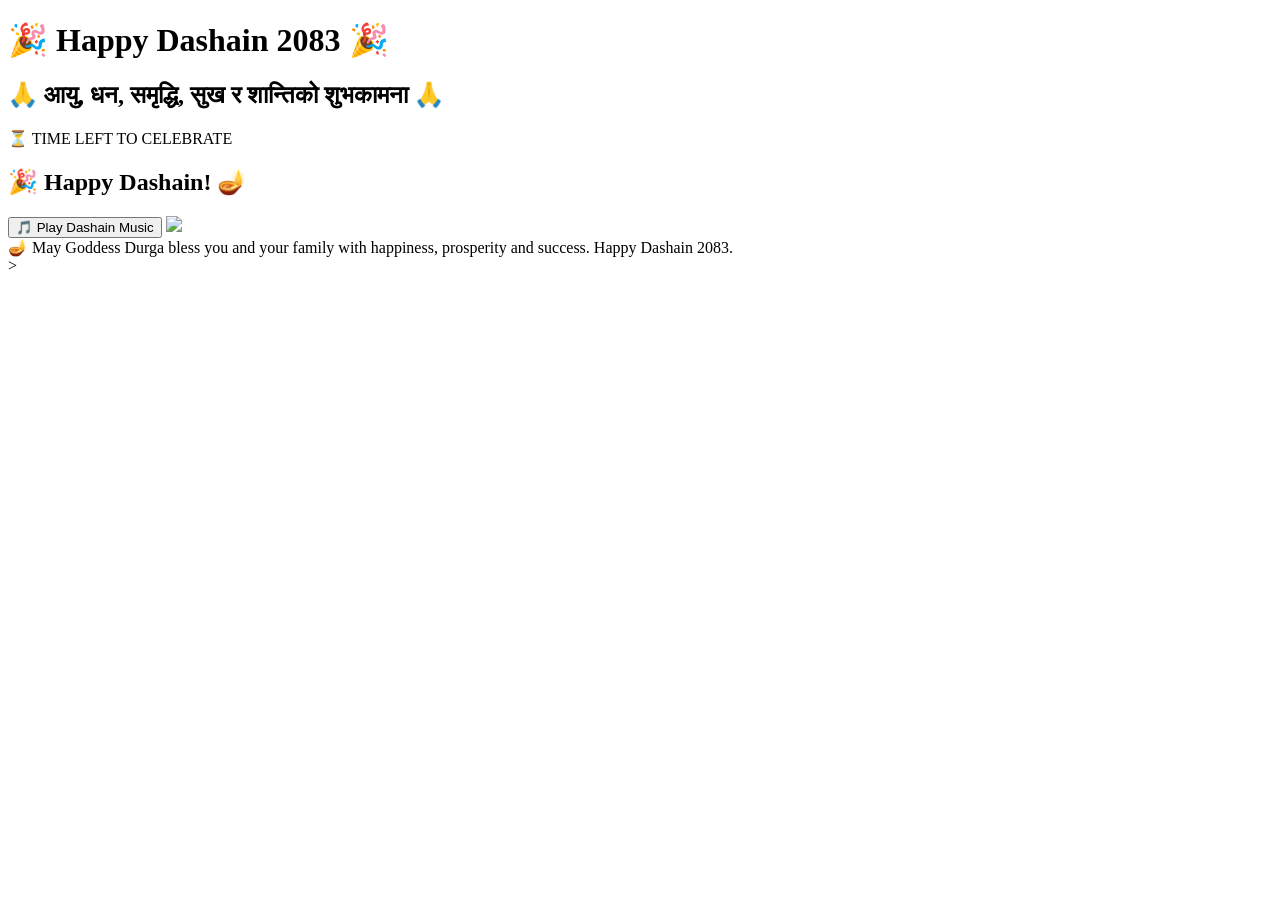
==== index.html @ 878b5bfd "Change stylesheet link from dashaincss.css to style.css" ====
<!DOCTYPE html>
<html lang="en">
<head>

<meta charset="UTF-8">
<meta name="viewport" content="width=device-width, initial-scale=1.0">

<title>Happy Dashain 2083</title>

<link rel="stylesheet" href="style.css">

</head>

<body>

<h1>🎉 Happy Dashain 2083 🎉</h1>

<h2>

🙏 आयु, धन, समृद्धि, सुख र शान्तिको शुभकामना 🙏

</h2>

<p class="subtitle">⏳ TIME LEFT TO CELEBRATE</p>

<div class="container">

<div class="countdown">

<div>
<span id="years">0</span>
<p>Years</p>
</div>

<div>
<span id="months">0</span>
<p>Months</p>
</div>

<div>
<span id="days">0</span>
<p>Days</p>
</div>

<div>
<span id="hours">0</span>
<p>Hours</p>
</div>

<div>
<span id="minutes">0</span>
<p>Minutes</p>
</div>

<div>
<span id="seconds">0</span>
<p>Seconds</p>
</div>

</div>

</div>

<div id="currentTime"></div>

<button id="musicBtn">
🎵 Play Dashain Music
</button>

<img src="images/ping.png" class="ping">

<div class="kite"></div>

<div class="kite kite2"></div>

<audio id="bgMusic" loop>
<source src="audio/dashain-song.mp3" type="audio/mpeg">
</audio>

<footer>

🪔 May Goddess Durga bless you and your family with happiness, prosperity and success. Happy Dashain 2083.

</footer>
<script>
  const targetDate = new Date("2026-10-21T00:00:00");

function updateCountdown(){

const now = new Date();

let diff = targetDate - now;

if(diff<=0){

document.querySelector(".container").innerHTML="<h2>🎉 Happy Dashain! 🪔</h2>";

clearInterval(timer);

return;

}

let seconds=Math.floor(diff/1000);

let minutes=Math.floor(seconds/60);

let hours=Math.floor(minutes/60);

let days=Math.floor(hours/24);

let years=Math.floor(days/365);

days%=365;

let months=Math.floor(days/30);

days%=30;

hours%=24;

minutes%=60;

seconds%=60;

document.getElementById("years").innerText=years;
document.getElementById("months").innerText=months;
document.getElementById("days").innerText=days;
document.getElementById("hours").innerText=hours;
document.getElementById("minutes").innerText=minutes;
document.getElementById("seconds").innerText=seconds;

}

updateCountdown();

const timer=setInterval(updateCountdown,1000);

function showTime(){

document.getElementById("currentTime").innerHTML=
"Current Time : "+new Date().toLocaleString();

}

showTime();

setInterval(showTime,1000);

const music=document.getElementById("bgMusic");

const btn=document.getElementById("musicBtn");

btn.addEventListener("click",()=>{

music.play();

btn.innerHTML="🎶 Music Playing";

confetti({

particleCount:250,

spread:180,

origin:{y:.6}

});

});
    
  </script>>
<script src="https://cdn.jsdelivr.net/npm/canvas-confetti@1.9.2/dist/confetti.browser.min.js"></script>

<script src="script.js"></script>

</body>
</html>
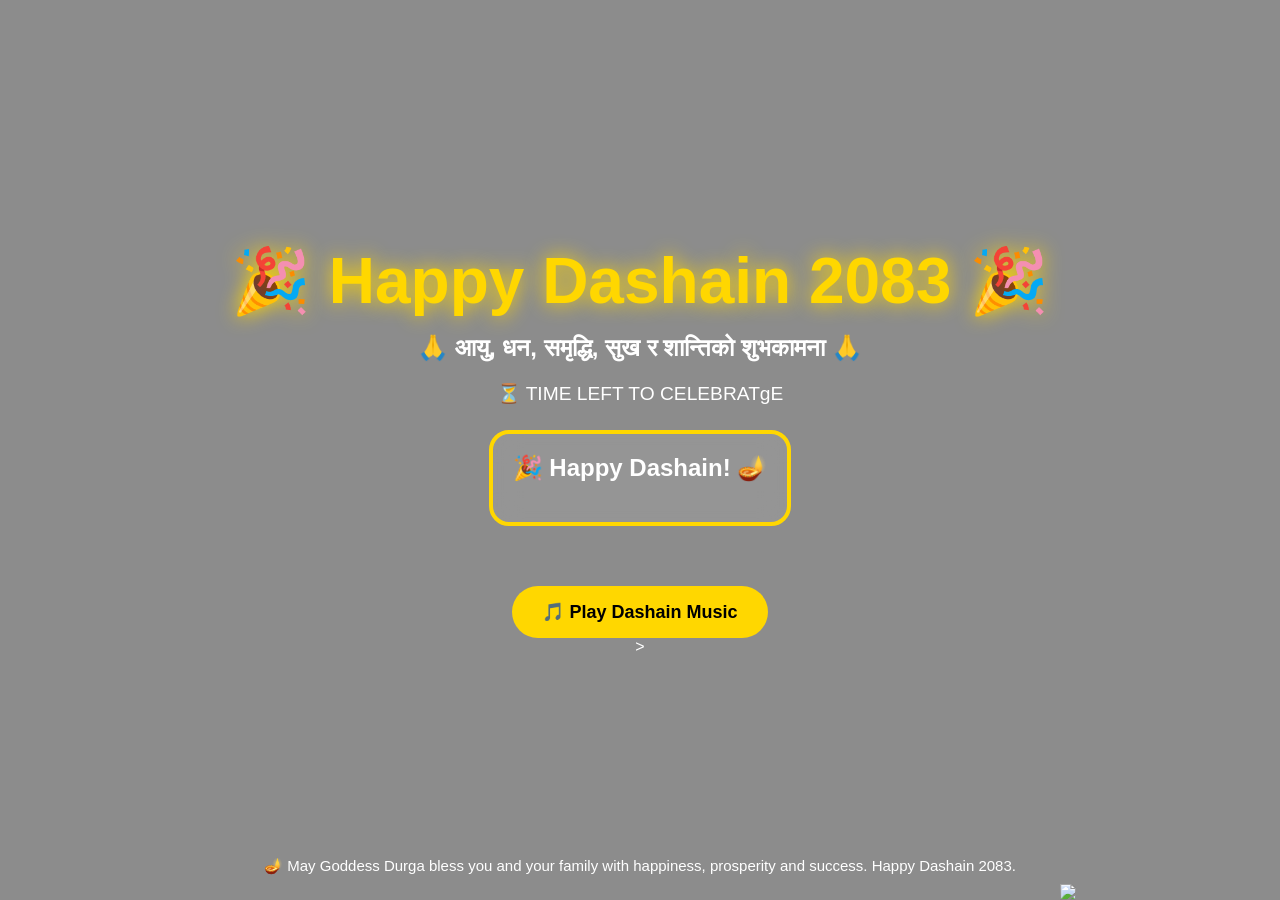
==== commit 554d1fca: "bg change" ====
--- a/index.html
+++ b/index.html
@@ -21,7 +21,7 @@
 
 </h2>
 
-<p class="subtitle">⏳ TIME LEFT TO CELEBRATE</p>
+<p class="subtitle">⏳ TIME LEFT TO CELEBRATgE</p>
 
 <div class="container">
 
@@ -67,7 +67,7 @@
 🎵 Play Dashain Music
 </button>
 
-<img src="images/ping.png" class="ping">
+<img src="https://upload.wikimedia.org/wikipedia/commons/2/26/Linge_Ping.JPG" class="ping">
 
 <div class="kite"></div>
 
--- a/style.css
+++ b/style.css
@@ -0,0 +1,321 @@
+*{
+margin:0;
+padding:0;
+box-sizing:border-box;
+font-family:Poppins,sans-serif;
+}
+
+body{
+
+background:url(images/dashain-bg.jpg);
+background-size:cover;
+background-position:center;
+background-attachment:fixed;
+
+text-align:center;
+
+min-height:100vh;
+
+display:flex;
+
+flex-direction:column;
+
+justify-content:center;
+
+align-items:center;
+
+color:white;
+
+overflow-x:hidden;
+
+position:relative;
+
+}
+
+body::before{
+
+content:"";
+
+position:absolute;
+
+inset:0;
+
+background:rgba(0,0,0,.45);
+
+z-index:-1;
+
+}
+
+h1{
+
+font-size:4rem;
+
+color:#FFD700;
+
+text-shadow:0 0 20px gold;
+
+animation:glow 2s infinite alternate;
+
+margin-bottom:15px;
+
+}
+
+@keyframes glow{
+
+from{
+
+text-shadow:0 0 10px gold;
+
+}
+
+to{
+
+text-shadow:0 0 40px gold;
+
+}
+
+}
+
+h2{
+
+font-size:1.5rem;
+
+margin-bottom:20px;
+
+}
+
+.subtitle{
+
+font-size:1.2rem;
+
+margin-bottom:25px;
+
+}
+
+.container{
+
+padding:20px;
+
+border:4px solid gold;
+
+border-radius:20px;
+
+background:rgba(255,255,255,.08);
+
+backdrop-filter:blur(15px);
+
+}
+
+.countdown{
+
+display:flex;
+
+gap:20px;
+
+flex-wrap:wrap;
+
+justify-content:center;
+
+}
+
+.countdown div{
+
+width:120px;
+
+padding:20px;
+
+background:rgba(255,255,255,.15);
+
+border:2px solid gold;
+
+border-radius:15px;
+
+transition:.4s;
+
+box-shadow:0 0 20px rgba(255,215,0,.4);
+
+}
+
+.countdown div:hover{
+
+transform:translateY(-8px);
+
+box-shadow:0 0 40px gold;
+
+}
+
+.countdown span{
+
+font-size:2.5rem;
+
+font-weight:bold;
+
+display:block;
+
+color:#FFD700;
+
+}
+
+.countdown p{
+
+margin-top:10px;
+
+font-size:1rem;
+
+}
+
+#currentTime{
+
+margin:20px;
+
+font-size:18px;
+
+}
+
+button{
+
+margin-top:20px;
+
+padding:15px 30px;
+
+border:none;
+
+border-radius:40px;
+
+font-size:18px;
+
+cursor:pointer;
+
+background:gold;
+
+font-weight:bold;
+
+transition:.3s;
+
+}
+
+button:hover{
+
+transform:scale(1.05);
+
+}
+
+footer{
+
+position:absolute;
+
+bottom:15px;
+
+font-size:15px;
+
+width:100%;
+
+text-align:center;
+
+padding:10px;
+
+}
+
+.ping{
+
+position:fixed;
+
+right:20px;
+
+bottom:0;
+
+width:200px;
+
+animation:swing 3s infinite;
+
+}
+
+@keyframes swing{
+
+0%{transform:rotate(7deg);}
+
+50%{transform:rotate(-7deg);}
+
+100%{transform:rotate(7deg);}
+
+}
+
+.kite{
+
+position:absolute;
+
+width:120px;
+
+height:120px;
+
+background:url(images/kite.png);
+
+background-size:contain;
+
+background-repeat:no-repeat;
+
+animation:fly 18s linear infinite;
+
+}
+
+.kite2{
+
+animation-delay:9s;
+
+}
+
+@keyframes fly{
+
+0%{
+
+left:-150px;
+
+top:120px;
+
+}
+
+100%{
+
+left:110%;
+
+top:250px;
+
+}
+
+}
+
+@media(max-width:768px){
+
+h1{
+
+font-size:2.3rem;
+
+}
+
+.countdown{
+
+gap:10px;
+
+}
+
+.countdown div{
+
+width:95px;
+
+padding:15px;
+
+}
+
+.countdown span{
+
+font-size:2rem;
+
+}
+
+.ping{
+
+width:130px;
+
+}
+
+}
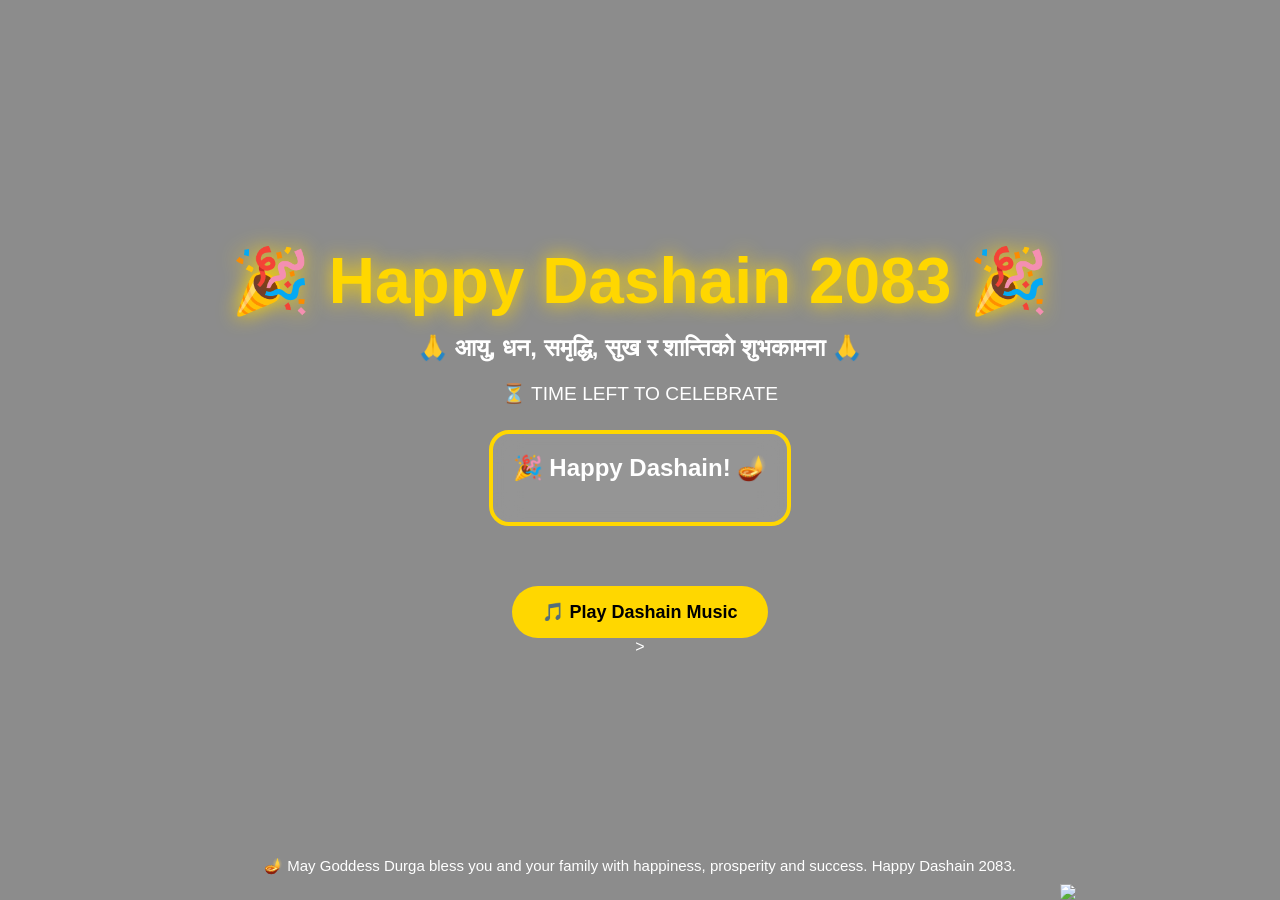
==== commit 6c379807: "kite2" ====
--- a/index.html
+++ b/index.html
@@ -21,7 +21,7 @@
 
 </h2>
 
-<p class="subtitle">⏳ TIME LEFT TO CELEBRATgE</p>
+<p class="subtitle">⏳ TIME LEFT TO CELEBRATE</p>
 
 <div class="container">
 
@@ -67,7 +67,7 @@
 🎵 Play Dashain Music
 </button>
 
-<img src="https://upload.wikimedia.org/wikipedia/commons/2/26/Linge_Ping.JPG" class="ping">
+<img src="https://cdn.pixabay.com/photo/2022/08/25/11/05/kite-7409966_1280.png" class="ping">
 
 <div class="kite"></div>
 
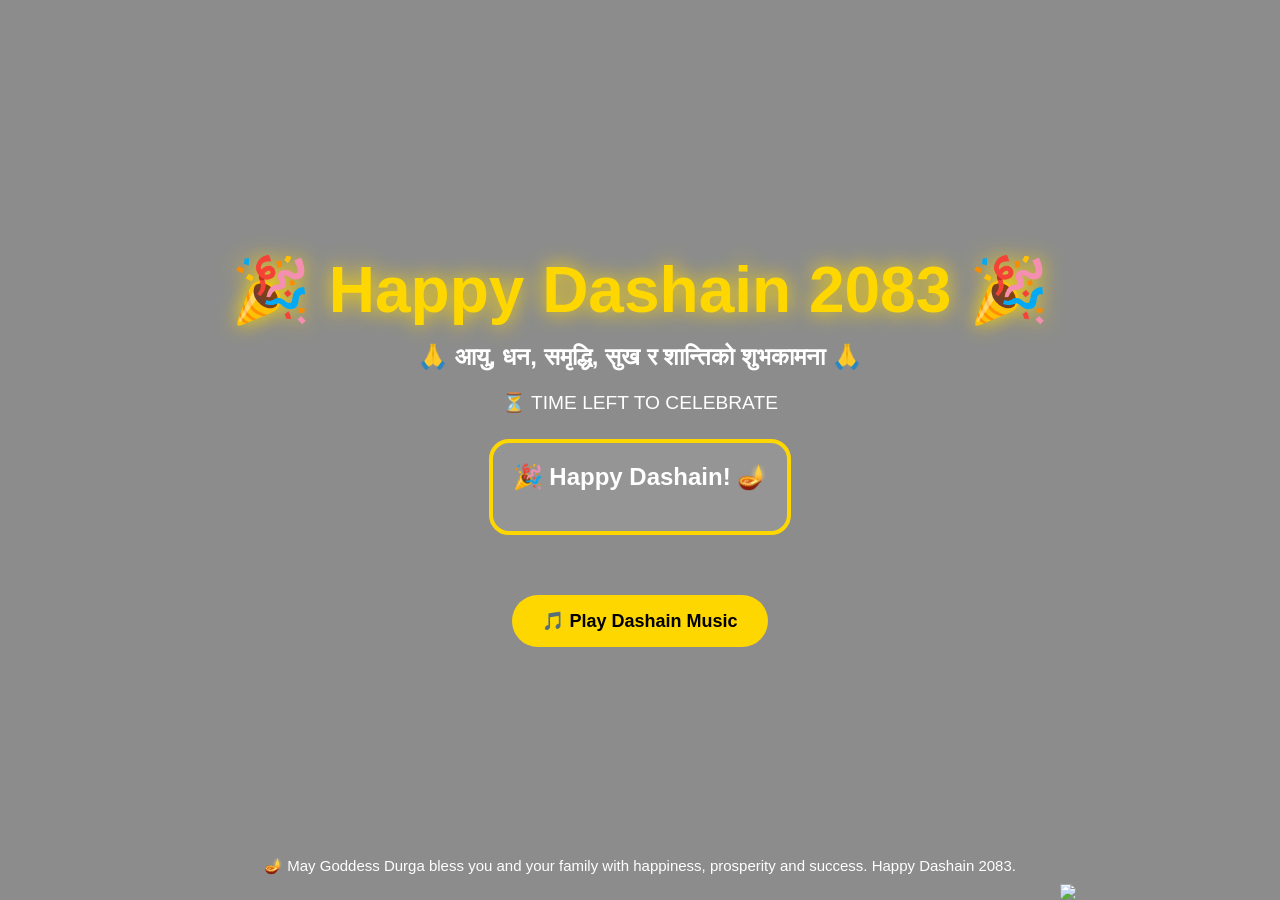
==== commit a1170ba0: "petasl added" ====
--- a/index.html
+++ b/index.html
@@ -12,7 +12,7 @@
 </head>
 
 <body>
-
+<div id="petals"></div>
 <h1>🎉 Happy Dashain 2083 🎉</h1>
 
 <h2>
@@ -72,6 +72,8 @@
 <div class="kite"></div>
 
 <div class="kite kite2"></div>
+
+<div class="kite kite3"></div>
 
 <audio id="bgMusic" loop>
 <source src="audio/dashain-song.mp3" type="audio/mpeg">
@@ -165,11 +167,44 @@
 
 origin:{y:.6}
 
+
+
 });
 
 });
-    
-  </script>>
+    const petals = document.getElementById("petals");
+
+const flowers = ["🌸","🌺","🌼","💮"];
+
+for(let i = 0; i < 40; i++){
+
+    const petal = document.createElement("span");
+
+    petal.className = "petal";
+
+    petal.innerHTML = flowers[Math.floor(Math.random()*flowers.length)];
+
+    // Random horizontal position
+    petal.style.left = Math.random()*100 + "vw";
+
+    // Random size
+    petal.style.fontSize = (15 + Math.random()*25) + "px";
+
+    // Random animation duration
+    petal.style.animationDuration = (6 + Math.random()*8) + "s";
+
+    // Random delay
+    petal.style.animationDelay = (-Math.random()*15) + "s";
+
+    // Random opacity
+    petal.style.opacity = 0.5 + Math.random()*0.5;
+
+    // Random wind drift
+    petal.style.setProperty("--drift",(Math.random()*200-100)+"px");
+
+    petals.appendChild(petal);
+}
+  </script>
 <script src="https://cdn.jsdelivr.net/npm/canvas-confetti@1.9.2/dist/confetti.browser.min.js"></script>
 
 <script src="script.js"></script>
--- a/style.css
+++ b/style.css
@@ -7,7 +7,7 @@
 
 body{
 
-background:url(images/dashain-bg.jpg);
+background:url(https://cdn.dribbble.com/userupload/21331406/file/original-ae0fc20196e976de5ac7d4a27a7d6fe8.png?resize=752x&vertical=center);
 background-size:cover;
 background-position:center;
 background-attachment:fixed;
@@ -240,48 +240,110 @@
 
 }
 
+
+
+#petals{
+    position:fixed;
+    inset:0;
+    pointer-events:none;
+    overflow:hidden;
+    z-index:999;
+}
+
+.petal{
+    position:absolute;
+    top:-50px;
+    font-size:20px;
+    user-select:none;
+    animation-name:fall;
+    animation-timing-function:linear;
+    animation-iteration-count:infinite;
+}
+
+@keyframes fall{
+    0%{
+        transform:
+            translate(0,-60px)
+            rotate(0deg);
+    }
+
+    25%{
+        transform:
+            translate(calc(var(--drift)*0.3),25vh)
+            rotate(180deg);
+    }
+
+    50%{
+        transform:
+            translate(calc(var(--drift)*0.6),55vh)
+            rotate(360deg);
+    }
+
+    75%{
+        transform:
+            translate(calc(var(--drift)*0.9),80vh)
+            rotate(540deg);
+    }
+
+    100%{
+        transform:
+            translate(var(--drift),110vh)
+            rotate(720deg);
+    }
+}
+}
 .kite{
-
-position:absolute;
-
-width:120px;
-
-height:120px;
-
-background:url(images/kite.png);
-
-background-size:contain;
-
-background-repeat:no-repeat;
-
-animation:fly 18s linear infinite;
-
+    position:absolute;
+    width:120px;
+    height:120px;
+    background:url("images/kite.png");
+    background-size:contain;
+    background-repeat:no-repeat;
+    animation:fly1 18s linear infinite;
 }
 
 .kite2{
-
-animation-delay:9s;
-
-}
-
-@keyframes fly{
-
-0%{
-
-left:-150px;
-
-top:120px;
-
-}
-
-100%{
-
-left:110%;
-
-top:250px;
-
-}
-
+    animation:fly2 20s linear infinite;
+    animation-delay:8s;
+}
+
+.kite3{
+    top:20px;
+    left:20px;
+    animation:floatKite 4s ease-in-out infinite;
+}
+
+@keyframes fly1{
+    0%{
+        left:-150px;
+        top:120px;
+    }
+    100%{
+        left:110%;
+        top:250px;
+    }
+}
+
+@keyframes fly2{
+    0%{
+        right:-150px;
+        top:50px;
+        transform:scale(.9);
+    }
+    100%{
+        right:110%;
+        top:300px;
+        transform:scale(1.1);
+    }
+}
+
+@keyframes floatKite{
+    0%,100%{
+        transform:translateY(0) rotate(-8deg);
+    }
+    50%{
+        transform:translateY(20px) rotate(8deg);
+    }
 }
 
 @media(max-width:768px){
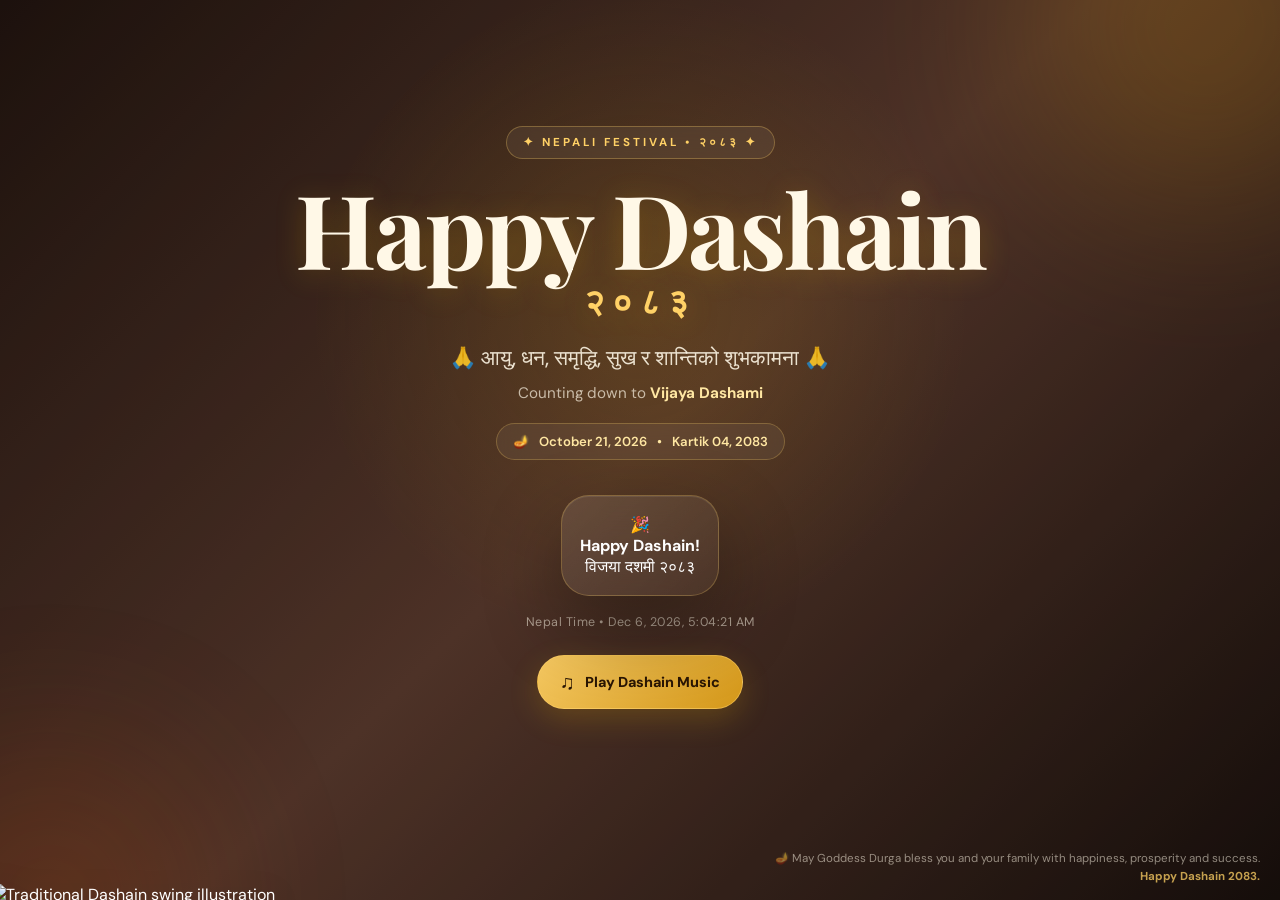
==== commit 9251844b: "made the structure more clear and added new UI elements to improve user experience." ====
--- a/index.html
+++ b/index.html
@@ -1,213 +1,137 @@
 <!DOCTYPE html>
 <html lang="en">
 <head>
+    <meta charset="UTF-8">
+    <meta name="viewport" content="width=device-width, initial-scale=1.0">
 
-<meta charset="UTF-8">
-<meta name="viewport" content="width=device-width, initial-scale=1.0">
+    <title>Happy Dashain 2083 | Dashain Countdown</title>
 
-<title>Happy Dashain 2083</title>
+    <meta
+        name="description"
+        content="Countdown to Vijaya Dashami 2083 — Happy Dashain!"
+    >
 
-<link rel="stylesheet" href="style.css">
+    <link rel="preconnect" href="https://fonts.googleapis.com">
+    <link rel="preconnect" href="https://fonts.gstatic.com" crossorigin>
+    <link
+        href="https://fonts.googleapis.com/css2?family=DM+Sans:wght@400;500;600;700&family=Playfair+Display:wght@600;700;800&display=swap"
+        rel="stylesheet"
+    >
 
+    <link rel="stylesheet" href="style.css">
 </head>
 
 <body>
-<div id="petals"></div>
-<h1>🎉 Happy Dashain 2083 🎉</h1>
 
-<h2>
+    <!-- Ambient background -->
+    <div class="ambient ambient-one"></div>
+    <div class="ambient ambient-two"></div>
 
-🙏 आयु, धन, समृद्धि, सुख र शान्तिको शुभकामना 🙏
+    <!-- Minimal golden sparks -->
+    <div id="sparks"></div>
 
-</h2>
+    <!-- Main content -->
+    <main class="hero">
 
-<p class="subtitle">⏳ TIME LEFT TO CELEBRATE</p>
+        <div class="eyebrow">
+            ✦ NEPALI FESTIVAL • २०८३ ✦
+        </div>
 
-<div class="container">
+        <h1>
+            Happy Dashain
+            <span>२०८३</span>
+        </h1>
 
-<div class="countdown">
+        <h2>
+            🙏 आयु, धन, समृद्धि, सुख र शान्तिको शुभकामना 🙏
+        </h2>
 
-<div>
-<span id="years">0</span>
-<p>Years</p>
-</div>
+        <p class="subtitle">
+            Counting down to <strong>Vijaya Dashami</strong>
+        </p>
 
-<div>
-<span id="months">0</span>
-<p>Months</p>
-</div>
+        <div class="date-badge">
+            <span>🪔</span>
+            October 21, 2026
+            <span>•</span>
+            Kartik 04, 2083
+        </div>
 
-<div>
-<span id="days">0</span>
-<p>Days</p>
-</div>
+        <!-- Countdown -->
+        <section class="countdown-card">
 
-<div>
-<span id="hours">0</span>
-<p>Hours</p>
-</div>
+            <div class="countdown">
 
-<div>
-<span id="minutes">0</span>
-<p>Minutes</p>
-</div>
+                <div class="time-box">
+                    <span id="months">0</span>
+                    <small>Months</small>
+                </div>
 
-<div>
-<span id="seconds">0</span>
-<p>Seconds</p>
-</div>
+                <div class="separator">:</div>
 
-</div>
+                <div class="time-box">
+                    <span id="days">0</span>
+                    <small>Days</small>
+                </div>
 
-</div>
+                <div class="separator">:</div>
 
-<div id="currentTime"></div>
+                <div class="time-box">
+                    <span id="hours">0</span>
+                    <small>Hours</small>
+                </div>
 
-<button id="musicBtn">
-🎵 Play Dashain Music
-</button>
+                <div class="separator">:</div>
 
-<img src="https://cdn.pixabay.com/photo/2022/08/25/11/05/kite-7409966_1280.png" class="ping">
+                <div class="time-box">
+                    <span id="minutes">0</span>
+                    <small>Minutes</small>
+                </div>
 
-<div class="kite"></div>
+                <div class="separator">:</div>
 
-<div class="kite kite2"></div>
+                <div class="time-box seconds-box">
+                    <span id="seconds">0</span>
+                    <small>Seconds</small>
+                </div>
 
-<div class="kite kite3"></div>
+            </div>
 
-<audio id="bgMusic" loop>
-<source src="audio/dashain-song.mp3" type="audio/mpeg">
-</audio>
+        </section>
 
-<footer>
+        <div id="currentTime"></div>
 
-🪔 May Goddess Durga bless you and your family with happiness, prosperity and success. Happy Dashain 2083.
+        <!-- Music -->
+        <button id="musicBtn" class="music-btn">
+            <span class="music-icon">♫</span>
+            <span id="musicText">Play Dashain Music</span>
+        </button>
 
-</footer>
-<script>
-  const targetDate = new Date("2026-10-21T00:00:00");
+    </main>
 
-function updateCountdown(){
+    <!-- Swing illustration -->
+    <img
+        src="images/dashain-swing.png"
+        class="swing-art"
+        alt="Traditional Dashain swing illustration"
+    >
 
-const now = new Date();
+    <!-- YouTube player -->
+    <div id="youtubePlayer"></div>
 
-let diff = targetDate - now;
+    <footer>
+        🪔 May Goddess Durga bless you and your family with happiness,
+        prosperity and success.
+        <strong>Happy Dashain 2083.</strong>
+    </footer>
 
-if(diff<=0){
+    <!-- Confetti -->
+    <script src="https://cdn.jsdelivr.net/npm/canvas-confetti@1.9.2/dist/confetti.browser.min.js"></script>
 
-document.querySelector(".container").innerHTML="<h2>🎉 Happy Dashain! 🪔</h2>";
+    <!-- YouTube API -->
+    <script src="https://www.youtube.com/iframe_api"></script>
 
-clearInterval(timer);
-
-return;
-
-}
-
-let seconds=Math.floor(diff/1000);
-
-let minutes=Math.floor(seconds/60);
-
-let hours=Math.floor(minutes/60);
-
-let days=Math.floor(hours/24);
-
-let years=Math.floor(days/365);
-
-days%=365;
-
-let months=Math.floor(days/30);
-
-days%=30;
-
-hours%=24;
-
-minutes%=60;
-
-seconds%=60;
-
-document.getElementById("years").innerText=years;
-document.getElementById("months").innerText=months;
-document.getElementById("days").innerText=days;
-document.getElementById("hours").innerText=hours;
-document.getElementById("minutes").innerText=minutes;
-document.getElementById("seconds").innerText=seconds;
-
-}
-
-updateCountdown();
-
-const timer=setInterval(updateCountdown,1000);
-
-function showTime(){
-
-document.getElementById("currentTime").innerHTML=
-"Current Time : "+new Date().toLocaleString();
-
-}
-
-showTime();
-
-setInterval(showTime,1000);
-
-const music=document.getElementById("bgMusic");
-
-const btn=document.getElementById("musicBtn");
-
-btn.addEventListener("click",()=>{
-
-music.play();
-
-btn.innerHTML="🎶 Music Playing";
-
-confetti({
-
-particleCount:250,
-
-spread:180,
-
-origin:{y:.6}
-
-
-
-});
-
-});
-    const petals = document.getElementById("petals");
-
-const flowers = ["🌸","🌺","🌼","💮"];
-
-for(let i = 0; i < 40; i++){
-
-    const petal = document.createElement("span");
-
-    petal.className = "petal";
-
-    petal.innerHTML = flowers[Math.floor(Math.random()*flowers.length)];
-
-    // Random horizontal position
-    petal.style.left = Math.random()*100 + "vw";
-
-    // Random size
-    petal.style.fontSize = (15 + Math.random()*25) + "px";
-
-    // Random animation duration
-    petal.style.animationDuration = (6 + Math.random()*8) + "s";
-
-    // Random delay
-    petal.style.animationDelay = (-Math.random()*15) + "s";
-
-    // Random opacity
-    petal.style.opacity = 0.5 + Math.random()*0.5;
-
-    // Random wind drift
-    petal.style.setProperty("--drift",(Math.random()*200-100)+"px");
-
-    petals.appendChild(petal);
-}
-  </script>
-<script src="https://cdn.jsdelivr.net/npm/canvas-confetti@1.9.2/dist/confetti.browser.min.js"></script>
-
-<script src="script.js"></script>
+    <script src="script.js"></script>
 
 </body>
-</html>
+</html>
--- a/style.css
+++ b/style.css
@@ -1,383 +1,659 @@
-*{
-margin:0;
-padding:0;
-box-sizing:border-box;
-font-family:Poppins,sans-serif;
-}
-
-body{
-
-background:url(https://cdn.dribbble.com/userupload/21331406/file/original-ae0fc20196e976de5ac7d4a27a7d6fe8.png?resize=752x&vertical=center);
-background-size:cover;
-background-position:center;
-background-attachment:fixed;
-
-text-align:center;
-
-min-height:100vh;
-
-display:flex;
-
-flex-direction:column;
-
-justify-content:center;
-
-align-items:center;
-
-color:white;
-
-overflow-x:hidden;
-
-position:relative;
-
-}
-
-body::before{
-
-content:"";
-
-position:absolute;
-
-inset:0;
-
-background:rgba(0,0,0,.45);
-
-z-index:-1;
-
-}
-
-h1{
-
-font-size:4rem;
-
-color:#FFD700;
-
-text-shadow:0 0 20px gold;
-
-animation:glow 2s infinite alternate;
-
-margin-bottom:15px;
-
-}
-
-@keyframes glow{
-
-from{
-
-text-shadow:0 0 10px gold;
-
-}
-
-to{
-
-text-shadow:0 0 40px gold;
-
-}
-
-}
-
-h2{
-
-font-size:1.5rem;
-
-margin-bottom:20px;
-
-}
-
-.subtitle{
-
-font-size:1.2rem;
-
-margin-bottom:25px;
-
-}
-
-.container{
-
-padding:20px;
-
-border:4px solid gold;
-
-border-radius:20px;
-
-background:rgba(255,255,255,.08);
-
-backdrop-filter:blur(15px);
-
-}
-
-.countdown{
-
-display:flex;
-
-gap:20px;
-
-flex-wrap:wrap;
-
-justify-content:center;
-
-}
-
-.countdown div{
-
-width:120px;
-
-padding:20px;
-
-background:rgba(255,255,255,.15);
-
-border:2px solid gold;
-
-border-radius:15px;
-
-transition:.4s;
-
-box-shadow:0 0 20px rgba(255,215,0,.4);
-
-}
-
-.countdown div:hover{
-
-transform:translateY(-8px);
-
-box-shadow:0 0 40px gold;
-
-}
-
-.countdown span{
-
-font-size:2.5rem;
-
-font-weight:bold;
-
-display:block;
-
-color:#FFD700;
-
-}
-
-.countdown p{
-
-margin-top:10px;
-
-font-size:1rem;
-
-}
-
-#currentTime{
-
-margin:20px;
-
-font-size:18px;
-
-}
-
-button{
-
-margin-top:20px;
-
-padding:15px 30px;
-
-border:none;
-
-border-radius:40px;
-
-font-size:18px;
-
-cursor:pointer;
-
-background:gold;
-
-font-weight:bold;
-
-transition:.3s;
-
-}
-
-button:hover{
-
-transform:scale(1.05);
-
-}
-
-footer{
-
-position:absolute;
-
-bottom:15px;
-
-font-size:15px;
-
-width:100%;
-
-text-align:center;
-
-padding:10px;
-
-}
-
-.ping{
-
-position:fixed;
-
-right:20px;
-
-bottom:0;
-
-width:200px;
-
-animation:swing 3s infinite;
-
-}
-
-@keyframes swing{
-
-0%{transform:rotate(7deg);}
-
-50%{transform:rotate(-7deg);}
-
-100%{transform:rotate(7deg);}
-
-}
-
-
-
-#petals{
-    position:fixed;
-    inset:0;
-    pointer-events:none;
-    overflow:hidden;
-    z-index:999;
-}
-
-.petal{
-    position:absolute;
-    top:-50px;
-    font-size:20px;
-    user-select:none;
-    animation-name:fall;
-    animation-timing-function:linear;
-    animation-iteration-count:infinite;
-}
-
-@keyframes fall{
-    0%{
-        transform:
-            translate(0,-60px)
-            rotate(0deg);
-    }
-
-    25%{
-        transform:
-            translate(calc(var(--drift)*0.3),25vh)
-            rotate(180deg);
-    }
-
-    50%{
-        transform:
-            translate(calc(var(--drift)*0.6),55vh)
-            rotate(360deg);
-    }
-
-    75%{
-        transform:
-            translate(calc(var(--drift)*0.9),80vh)
-            rotate(540deg);
-    }
-
-    100%{
-        transform:
-            translate(var(--drift),110vh)
-            rotate(720deg);
-    }
-}
-}
-.kite{
-    position:absolute;
-    width:120px;
-    height:120px;
-    background:url("images/kite.png");
-    background-size:contain;
-    background-repeat:no-repeat;
-    animation:fly1 18s linear infinite;
-}
-
-.kite2{
-    animation:fly2 20s linear infinite;
-    animation-delay:8s;
-}
-
-.kite3{
-    top:20px;
-    left:20px;
-    animation:floatKite 4s ease-in-out infinite;
-}
-
-@keyframes fly1{
-    0%{
-        left:-150px;
-        top:120px;
-    }
-    100%{
-        left:110%;
-        top:250px;
-    }
-}
-
-@keyframes fly2{
-    0%{
-        right:-150px;
-        top:50px;
-        transform:scale(.9);
-    }
-    100%{
-        right:110%;
-        top:300px;
-        transform:scale(1.1);
-    }
-}
-
-@keyframes floatKite{
-    0%,100%{
-        transform:translateY(0) rotate(-8deg);
-    }
-    50%{
-        transform:translateY(20px) rotate(8deg);
-    }
-}
-
-@media(max-width:768px){
-
-h1{
-
-font-size:2.3rem;
-
-}
-
-.countdown{
-
-gap:10px;
-
-}
-
-.countdown div{
-
-width:95px;
-
-padding:15px;
-
-}
-
-.countdown span{
-
-font-size:2rem;
-
-}
-
-.ping{
-
-width:130px;
-
-}
-
-}
+:root {
+    --gold: #ffd166;
+    --gold-light: #ffe7a3;
+    --gold-dark: #c89528;
+    --cream: #fff8e7;
+    --glass: rgba(255, 255, 255, 0.09);
+    --glass-border: rgba(255, 209, 102, 0.25);
+    --text-muted: rgba(255, 248, 231, 0.68);
+}
+
+* {
+    margin: 0;
+    padding: 0;
+    box-sizing: border-box;
+}
+
+html {
+    scroll-behavior: smooth;
+}
+
+body {
+    min-height: 100vh;
+
+    display: flex;
+    justify-content: center;
+    align-items: center;
+
+    position: relative;
+    overflow: hidden;
+
+    color: white;
+
+    font-family: "DM Sans", sans-serif;
+
+    background:
+        linear-gradient(
+            135deg,
+            rgba(25, 10, 4, 0.95),
+            rgba(65, 22, 5, 0.82),
+            rgba(18, 8, 4, 0.96)
+        ),
+        url("https://cdn.dribbble.com/userupload/21331406/file/original-ae0fc20196e976de5ac7d4a27a7d6fe8.png?resize=752x&vertical=center");
+
+    background-size: cover;
+    background-position: center;
+    background-attachment: fixed;
+}
+
+/* Dark overlay */
+body::before {
+    content: "";
+    position: fixed;
+    inset: 0;
+
+    background:
+        radial-gradient(
+            circle at 50% 35%,
+            rgba(255, 193, 7, 0.12),
+            transparent 38%
+        ),
+        rgba(0, 0, 0, 0.22);
+
+    pointer-events: none;
+}
+
+/* Ambient glowing circles */
+
+.ambient {
+    position: fixed;
+    border-radius: 50%;
+    filter: blur(90px);
+    pointer-events: none;
+    opacity: 0.16;
+}
+
+.ambient-one {
+    width: 350px;
+    height: 350px;
+    background: #ffb300;
+    top: -150px;
+    right: -100px;
+}
+
+.ambient-two {
+    width: 300px;
+    height: 300px;
+    background: #e65100;
+    bottom: -150px;
+    left: -100px;
+}
+
+/* =========================
+   HERO
+========================= */
+
+.hero {
+    width: min(1100px, 92%);
+    text-align: center;
+    position: relative;
+    z-index: 5;
+
+    padding: 35px 20px 100px;
+}
+
+.eyebrow {
+    display: inline-block;
+
+    padding: 8px 16px;
+    margin-bottom: 20px;
+
+    border: 1px solid rgba(255, 209, 102, 0.3);
+    border-radius: 999px;
+
+    background: rgba(255, 255, 255, 0.06);
+    backdrop-filter: blur(12px);
+
+    color: var(--gold);
+    font-size: 0.72rem;
+    font-weight: 700;
+    letter-spacing: 3px;
+}
+
+h1 {
+    font-family: "Playfair Display", serif;
+
+    font-size: clamp(3.4rem, 8vw, 7rem);
+    line-height: 0.95;
+
+    color: var(--cream);
+
+    text-shadow:
+        0 3px 30px rgba(255, 193, 7, 0.22);
+
+    letter-spacing: -2px;
+}
+
+h1 span {
+    display: block;
+
+    margin-top: 10px;
+
+    font-family: "DM Sans", sans-serif;
+
+    font-size: clamp(1.4rem, 3vw, 2.2rem);
+    font-weight: 600;
+
+    color: var(--gold);
+
+    letter-spacing: 8px;
+}
+
+h2 {
+    margin-top: 25px;
+
+    font-size: clamp(1rem, 2vw, 1.3rem);
+    font-weight: 500;
+
+    color: rgba(255, 248, 231, 0.88);
+}
+
+.subtitle {
+    margin-top: 12px;
+
+    color: var(--text-muted);
+
+    font-size: 0.95rem;
+}
+
+.subtitle strong {
+    color: var(--gold-light);
+}
+
+/* Date */
+
+.date-badge {
+    display: inline-flex;
+    align-items: center;
+    gap: 10px;
+
+    margin-top: 20px;
+    padding: 9px 16px;
+
+    border: 1px solid var(--glass-border);
+    border-radius: 999px;
+
+    background: rgba(255, 255, 255, 0.055);
+    backdrop-filter: blur(15px);
+
+    color: var(--gold-light);
+
+    font-size: 0.82rem;
+    font-weight: 600;
+}
+
+/* =========================
+   COUNTDOWN
+========================= */
+
+.countdown-card {
+    width: fit-content;
+    max-width: 100%;
+
+    margin: 35px auto 0;
+    padding: 18px;
+
+    border: 1px solid var(--glass-border);
+    border-radius: 28px;
+
+    background:
+        linear-gradient(
+            135deg,
+            rgba(255, 255, 255, 0.10),
+            rgba(255, 255, 255, 0.035)
+        );
+
+    box-shadow:
+        0 30px 80px rgba(0, 0, 0, 0.32),
+        inset 0 1px 0 rgba(255, 255, 255, 0.08);
+
+    backdrop-filter: blur(22px);
+}
+
+.countdown {
+    display: flex;
+    align-items: center;
+    justify-content: center;
+    gap: 8px;
+}
+
+.time-box {
+    min-width: 125px;
+
+    padding: 18px 20px;
+
+    border-radius: 20px;
+
+    background:
+        linear-gradient(
+            145deg,
+            rgba(255, 209, 102, 0.12),
+            rgba(255, 255, 255, 0.045)
+        );
+
+    border: 1px solid rgba(255, 209, 102, 0.18);
+
+    transition:
+        transform 0.3s ease,
+        border-color 0.3s ease,
+        box-shadow 0.3s ease;
+}
+
+.time-box:hover {
+    transform: translateY(-5px);
+
+    border-color: rgba(255, 209, 102, 0.5);
+
+    box-shadow:
+        0 12px 30px rgba(255, 193, 7, 0.12);
+}
+
+.time-box span {
+    display: block;
+
+    font-size: clamp(2rem, 4vw, 3.2rem);
+    line-height: 1;
+
+    font-weight: 700;
+
+    color: var(--gold);
+
+    font-variant-numeric: tabular-nums;
+}
+
+.time-box small {
+    display: block;
+
+    margin-top: 9px;
+
+    color: var(--text-muted);
+
+    font-size: 0.72rem;
+    font-weight: 600;
+
+    text-transform: uppercase;
+    letter-spacing: 1.5px;
+}
+
+.separator {
+    color: rgba(255, 209, 102, 0.45);
+
+    font-size: 2rem;
+    font-weight: 700;
+
+    transform: translateY(-7px);
+}
+
+/* =========================
+   CURRENT TIME
+========================= */
+
+#currentTime {
+    margin-top: 18px;
+
+    color: rgba(255, 248, 231, 0.55);
+
+    font-size: 0.78rem;
+    letter-spacing: 0.5px;
+}
+
+/* =========================
+   MUSIC BUTTON
+========================= */
+
+.music-btn {
+    display: inline-flex;
+    align-items: center;
+    gap: 10px;
+
+    margin-top: 25px;
+    padding: 13px 22px;
+
+    border: 1px solid rgba(255, 209, 102, 0.5);
+    border-radius: 999px;
+
+    background:
+        linear-gradient(
+            135deg,
+            rgba(255, 209, 102, 0.95),
+            rgba(220, 157, 25, 0.95)
+        );
+
+    color: #2a1604;
+
+    font-family: inherit;
+    font-size: 0.9rem;
+    font-weight: 800;
+
+    cursor: pointer;
+
+    box-shadow:
+        0 10px 30px rgba(255, 193, 7, 0.18);
+
+    transition:
+        transform 0.25s ease,
+        box-shadow 0.25s ease;
+}
+
+.music-btn:hover {
+    transform: translateY(-3px);
+
+    box-shadow:
+        0 15px 40px rgba(255, 193, 7, 0.3);
+}
+
+.music-btn:active {
+    transform: scale(0.97);
+}
+
+.music-icon {
+    font-size: 1.25rem;
+}
+
+/* =========================
+   SWING
+========================= */
+
+.swing-art {
+    position: fixed;
+
+    left: -10px;
+    bottom: -5px;
+
+    width: min(430px, 35vw);
+
+    z-index: 3;
+
+    pointer-events: none;
+
+    filter:
+        drop-shadow(0 8px 15px rgba(0, 0, 0, 0.3));
+
+    transform-origin: 52% 30%;
+
+    animation: swingMotion 5s ease-in-out infinite;
+}
+
+@keyframes swingMotion {
+
+    0%,
+    100% {
+        transform: rotate(-1.5deg);
+    }
+
+    50% {
+        transform: rotate(1.5deg);
+    }
+}
+
+/* =========================
+   SPARKS
+========================= */
+
+#sparks {
+    position: fixed;
+    inset: 0;
+
+    overflow: hidden;
+
+    pointer-events: none;
+
+    z-index: 2;
+}
+
+.spark {
+    position: absolute;
+
+    width: 3px;
+    height: 3px;
+
+    border-radius: 50%;
+
+    background: #ffd166;
+
+    box-shadow:
+        0 0 8px #ffd166,
+        0 0 16px rgba(255, 209, 102, 0.6);
+
+    opacity: 0;
+
+    animation: sparkle linear infinite;
+}
+
+@keyframes sparkle {
+
+    0% {
+        opacity: 0;
+        transform: translateY(10px) scale(0.4);
+    }
+
+    20% {
+        opacity: 0.8;
+    }
+
+    50% {
+        opacity: 0.35;
+        transform: translateY(-30px) scale(1);
+    }
+
+    80% {
+        opacity: 0.7;
+    }
+
+    100% {
+        opacity: 0;
+        transform: translateY(-70px) scale(0.3);
+    }
+}
+
+/* =========================
+   YOUTUBE
+========================= */
+
+#youtubePlayer {
+    position: fixed;
+
+    width: 1px;
+    height: 1px;
+
+    bottom: 0;
+    right: 0;
+
+    opacity: 0;
+    pointer-events: none;
+}
+
+/* =========================
+   FOOTER
+========================= */
+
+footer {
+    position: fixed;
+
+    bottom: 15px;
+    right: 20px;
+
+    max-width: 500px;
+
+    color: rgba(255, 248, 231, 0.52);
+
+    font-size: 0.72rem;
+    line-height: 1.5;
+
+    text-align: right;
+
+    z-index: 5;
+}
+
+footer strong {
+    color: rgba(255, 209, 102, 0.75);
+}
+
+/* =========================
+   MOBILE
+========================= */
+
+@media (max-width: 900px) {
+
+    .hero {
+        padding-bottom: 120px;
+    }
+
+    .countdown-card {
+        width: 95%;
+    }
+
+    .time-box {
+        min-width: 105px;
+    }
+
+    .swing-art {
+        width: 300px;
+    }
+
+    footer {
+        max-width: 350px;
+    }
+}
+
+@media (max-width: 650px) {
+
+    body {
+        align-items: flex-start;
+        overflow-y: auto;
+    }
+
+    .hero {
+        width: 100%;
+        min-height: 100vh;
+
+        padding:
+            55px 15px
+            150px;
+    }
+
+    .eyebrow {
+        font-size: 0.6rem;
+        letter-spacing: 2px;
+    }
+
+    h1 {
+        font-size: clamp(3rem, 15vw, 4.5rem);
+    }
+
+    h1 span {
+        font-size: 1.15rem;
+        letter-spacing: 5px;
+    }
+
+    h2 {
+        line-height: 1.7;
+    }
+
+    .date-badge {
+        font-size: 0.7rem;
+    }
+
+    .countdown-card {
+        padding: 12px;
+
+        border-radius: 22px;
+    }
+
+    .countdown {
+        display: grid;
+
+        grid-template-columns:
+            1fr 1fr;
+
+        gap: 8px;
+    }
+
+    .separator {
+        display: none;
+    }
+
+    .time-box {
+        min-width: 0;
+
+        padding: 16px 8px;
+
+        border-radius: 16px;
+    }
+
+    .time-box span {
+        font-size: 2rem;
+    }
+
+    .time-box small {
+        font-size: 0.62rem;
+        letter-spacing: 1px;
+    }
+
+    .seconds-box {
+        grid-column: span 2;
+    }
+
+    .swing-art {
+        width: 250px;
+
+        left: -35px;
+        bottom: -5px;
+
+        opacity: 0.9;
+    }
+
+    footer {
+        left: 10px;
+        right: 10px;
+        bottom: 8px;
+
+        max-width: none;
+
+        text-align: center;
+
+        font-size: 0.6rem;
+    }
+}
+
+@media (max-width: 380px) {
+
+    .hero {
+        padding-top: 35px;
+    }
+
+    .time-box span {
+        font-size: 1.7rem;
+    }
+
+    .music-btn {
+        padding: 11px 18px;
+    }
+
+    .swing-art {
+        width: 210px;
+    }
+}
+
+/* Accessibility */
+
+@media (prefers-reduced-motion: reduce) {
+
+    *,
+    *::before,
+    *::after {
+        animation-duration: 0.01ms !important;
+        animation-iteration-count: 1 !important;
+        transition-duration: 0.01ms !important;
+    }
+}
